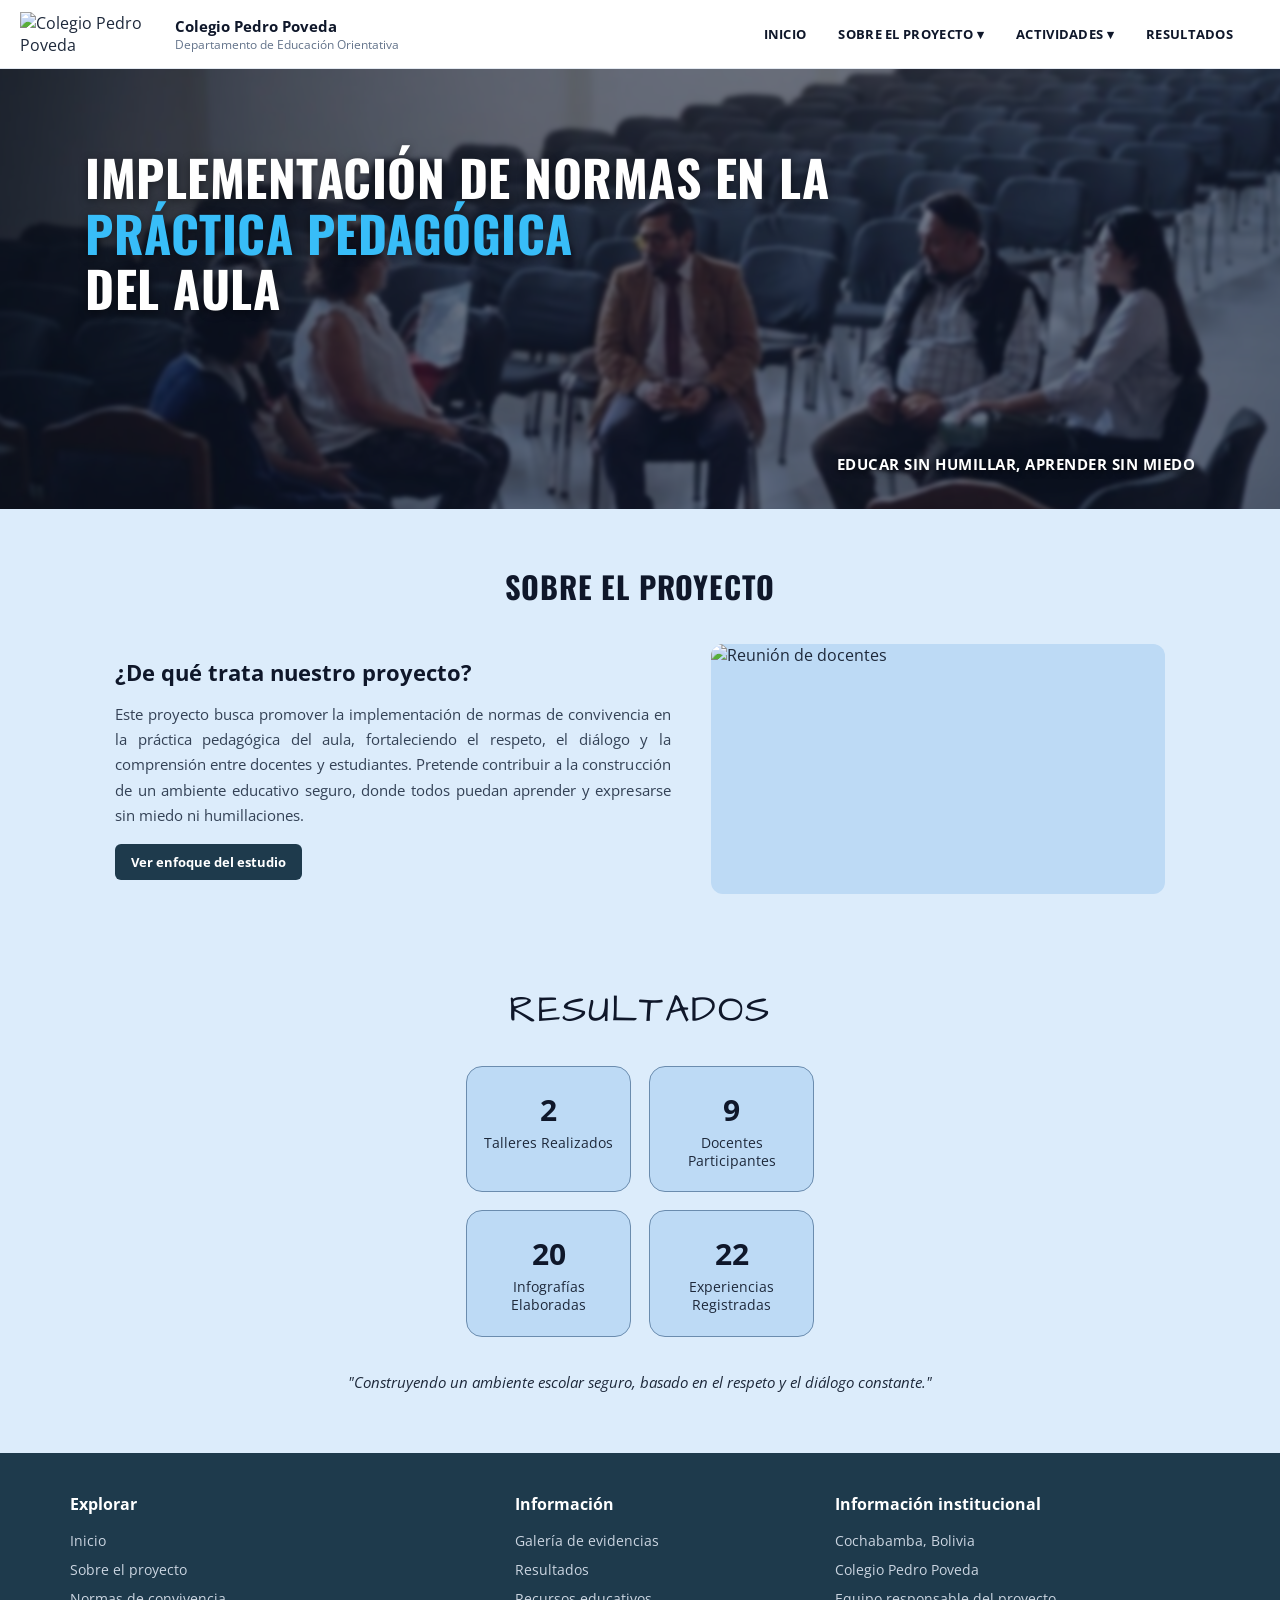
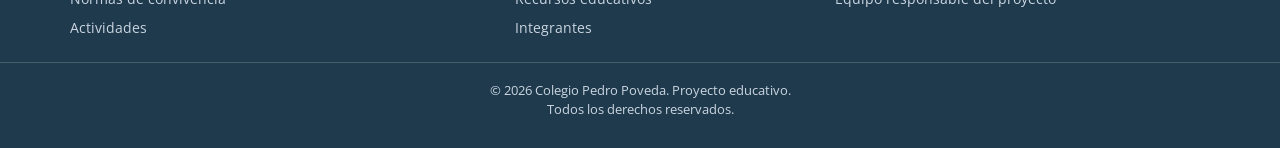
==== index.html @ e27a8b4a "todosloarchivos.html" ====
<!DOCTYPE html>
<html lang="es">
<head>
    <meta charset="UTF-8">
    <meta name="viewport" content="width=device-width, initial-scale=1.0">
    <title>Colegio Pedro Poveda - Proyecto de Convivencia</title>
    <!-- Hoja de estilos principal -->
    <link rel="stylesheet" href="estilos.css">
    <!-- Librería jQuery -->
    <script src="https://code.jquery.com/jquery-3.7.1.min.js"></script>
    <!-- Archivo de funciones jQuery -->
    <script src="funciones.js"></script>
</head>
<body>

    <!-- CAJA 1: ESCUDO INSTITUCIONAL -->
    <header class="caja-escudo">
        <img src="escudo.png" alt="Colegio Pedro Poveda">
    </header>

    <!-- CAJA 2: NOMBRE DEL COLEGIO Y DEPARTAMENTO -->
    <div class="caja-titulo">
        <strong>Colegio Pedro Poveda</strong>
        <span>Departamento de Educación Orientativa</span>
    </div>

    <!-- CAJA 3: MENÚ DE NAVEGACIÓN CON SUBMENÚS -->
    <nav class="caja-menu">
        <ul class="menu-principal">
            <li><a href="index.html">INICIO</a></li>

            <!-- Submenú 1: Sobre el proyecto -->
            <li class="tiene-submenu">
                <a href="#sobre">SOBRE EL PROYECTO ▾</a>
                <ul class="submenu">
                    <li><a href="objetivos.html">Objetivos</a></li>
                    <li><a href="mision-vision.html">Misión y Visión</a></li>
                </ul>
            </li>

            <!-- Submenú 2: Actividades -->
            <li class="tiene-submenu">
                <a href="talleres.html">ACTIVIDADES ▾</a>
                <ul class="submenu">
                    <li><a href="talleres.html">1. Talleres</a></li>
                    <li><a href="infografias.html">2. Infografías</a></li>
                    <li><a href="encuestas.html">3. Encuestas y Entrevistas</a></li>
                </ul>
            </li>

            <li><a href="#resultados">RESULTADOS</a></li>
        </ul>
    </nav>

    <!-- CAJA 4: PORTADA PRINCIPAL CON IMAGEN DIFUMINADA (portada.jpg) -->
    <section class="caja-banner">
        <div class="banner-contenido">
            <!-- Título principal a la izquierda tal como en tu diseño -->
            <h1 class="banner-titulo">
                IMPLEMENTACIÓN DE NORMAS EN LA<br>
                <span class="texto-celeste">PRÁCTICA PEDAGÓGICA</span><br>
                DEL AULA
            </h1>

            <!-- Lema institucional abajo a la derecha -->
            <p class="banner-lema">
                EDUCAR SIN HUMILLAR, APRENDER SIN MIEDO
            </p>
        </div>
    </section>

    <!-- CAJA 5: SECCIÓN ¿DE QUÉ TRATA NUESTRO PROYECTO? (BOCETO GPT) -->
    <section id="sobre" class="caja-sobre">
        <h2 class="titulo-seccion">SOBRE EL PROYECTO</h2>

        <div class="sobre-contenido">
            <div class="sobre-texto">
                <h3>¿De qué trata nuestro proyecto?</h3>
                <p>
                    Este proyecto busca promover la implementación
                    de normas de convivencia en la práctica pedagógica
                    del aula, fortaleciendo el respeto, el diálogo y
                    la comprensión entre docentes y estudiantes.
                    Pretende contribuir a la construcción de un
                    ambiente educativo seguro, donde todos puedan
                    aprender y expresarse sin miedo ni humillaciones.
                </p>

                <!-- Botón discreto para función .toggle() de jQuery -->
                <button id="btn-info-extra" class="btn-secundario">Ver enfoque del estudio</button>
                <div id="info-extra" class="caja-extra">
                    <p>Investigación de campo realizada en el nivel secundario del Colegio Pedro Poveda junto al Departamento de Educación Orientativa.</p>
                </div>
            </div>

            <div class="sobre-imagen">
                <img src="reunion-docentes.jpg" alt="Reunión de docentes">
            </div>
        </div>
    </section>

    <!-- CAJA 6: SECCIÓN RESULTADOS (CUADRÍCULA 2x2 Y FRASE FINAL) -->
    <section id="resultados" class="caja-resultados">
        <h2 class="titulo-resultados">RESULTADOS</h2>

        <div class="resultados-contenedor">
            <div class="resultado">
                <strong>2</strong>
                <span>Talleres Realizados</span>
            </div>

            <div class="resultado">
                <strong>9</strong>
                <span>Docentes Participantes</span>
            </div>

            <div class="resultado">
                <strong>20</strong>
                <span>Infografías Elaboradas</span>
            </div>

            <div class="resultado">
                <strong>22</strong>
                <span>Experiencias Registradas</span>
            </div>
        </div>

        <p class="frase-resultados">
            "Construyendo un ambiente escolar seguro, basado en el respeto y el diálogo constante."
        </p>
    </section>

    <!-- CAJAS 7, 8 Y 9: FOOTER DE 3 COLUMNAS -->
    <footer class="caja-footer1 footer-columna">
        <h3>Explorar</h3>
        <a href="index.html">Inicio</a>
        <a href="index.html#sobre">Sobre el proyecto</a>
        <a href="mision-vision.html">Normas de convivencia</a>
        <a href="talleres.html">Actividades</a>
    </footer>

    <footer class="caja-footer2 footer-columna">
        <h3>Información</h3>
        <a href="infografias.html">Galería de evidencias</a>
        <a href="index.html#resultados">Resultados</a>
        <a href="encuestas.html">Recursos educativos</a>
        <a href="objetivos.html">Integrantes</a>
    </footer>

    <footer class="caja-footer3 footer-columna">
        <h3>Información institucional</h3>
        <p>Cochabamba, Bolivia</p>
        <p>Colegio Pedro Poveda</p>
        <p>Equipo responsable del proyecto</p>
    </footer>

    <!-- CAJA 10: DERECHOS RESERVADOS -->
    <div class="caja-footer-final">
        <p>© 2026 Colegio Pedro Poveda. Proyecto educativo.</p>
        <p>Todos los derechos reservados.</p>
    </div>

</body>
</html>
---- estilos.css ----
/* IMPORTACIÓN DE FUENTES DESDE GOOGLE FONTS (OSWALD, OPEN SANS Y ARCHITECTS DAUGHTER) */
@import url('https://fonts.googleapis.com/css2?family=Architects+Daughter&family=Open+Sans:ital,wght@0,400;0,600;0,700;1,400&family=Oswald:wght@500;700&display=swap');

/* REINICIO BÁSICO Y TIPOGRAFÍA GENERAL */
* {
    box-sizing: border-box;
    margin: 0;
    padding: 0;
    font-family: 'Open Sans', sans-serif;
}

html {
    scroll-behavior: smooth;
}

/* ESTRUCTURA PRINCIPAL CON CSS GRID (8 COLUMNAS Y ÁREAS EN ESPAÑOL) */
body {
    width: 100%;
    min-height: 100vh;
    background-color: #ffffff;
    color: #1e293b;
    display: grid;
    grid-template-columns: repeat(8, 1fr);
    grid-template-rows: auto;
    grid-template-areas:
        "escudo     titulo     titulo     menu       menu       menu       menu       menu"
        "banner     banner     banner     banner     banner     banner     banner     banner"
        "sobre      sobre      sobre      sobre      sobre      sobre      sobre      sobre"
        "resultados resultados resultados resultados resultados resultados resultados resultados"
        "footer1    footer1    footer1    footer2    footer2    footer3    footer3    footer3"
        "footer_fin footer_fin footer_fin footer_fin footer_fin footer_fin footer_fin footer_fin";
}

/* DISTRIBUCIÓN GRID PARA LAS 5 PÁGINAS DE LOS SUBMENÚS */
body.pagina-interna {
    grid-template-areas:
        "escudo     titulo     titulo     menu       menu       menu       menu       menu"
        "contenido  contenido  contenido  contenido  contenido  contenido  contenido  contenido"
        "footer1    footer1    footer1    footer2    footer2    footer3    footer3    footer3"
        "footer_fin footer_fin footer_fin footer_fin footer_fin footer_fin footer_fin footer_fin";
}

/* ASIGNACIÓN DE ÁREAS DEL GRID */
.caja-escudo       { grid-area: escudo; }
.caja-titulo       { grid-area: titulo; }
.caja-menu         { grid-area: menu; }
.caja-banner       { grid-area: banner; }
.caja-sobre        { grid-area: sobre; }
.caja-resultados   { grid-area: resultados; }
.caja-contenido    { grid-area: contenido; }
.caja-footer1      { grid-area: footer1; }
.caja-footer2      { grid-area: footer2; }
.caja-footer3      { grid-area: footer3; }
.caja-footer-final { grid-area: footer_fin; }

/* =========================================================
   CABECERA Y MENÚ DE NAVEGACIÓN (BARRA SUPERIOR BLANCA)
   ========================================================= */
.caja-escudo {
    background-color: #ffffff;
    padding: 12px 10px 12px 20px;
    padding-left: 20px;
    display: flex;
    align-items: center;
    justify-content: center;
    border-bottom: 1px solid #e2e8f0;
}

.caja-escudo img {
    max-height: 48px;
    width: auto;
}

.caja-titulo {
    background-color: #ffffff;
    padding: 12px 15px;
    display: flex;
    flex-direction: column;
    justify-content: center;
    border-bottom: 1px solid #e2e8f0;
}

.caja-titulo strong {
    font-size: 0.95rem;
    font-weight: 700;
    color: #0f172a;
}

.caja-titulo span {
    font-size: 0.78rem;
    color: #64748b;
}

.caja-menu {
    background-color: #ffffff;
    padding: 0 35px 0 10px;
    display: flex;
    align-items: center;
    justify-content: flex-end;
    border-bottom: 1px solid #e2e8f0;
}

.menu-principal {
    list-style: none;
    display: flex;
    gap: 8px;
    font-family: 'Open Sans', sans-serif;
}

.menu-principal > li {
    position: relative; /* Necesario para posicionar el submenú */
}

.menu-principal > li > a {
    display: block;
    font-family: 'Open Sans', sans-serif;
    color: #0f172a;
    text-decoration: none;
    font-size: 0.82rem;
    font-weight: 700;
    padding: 18px 12px;
    letter-spacing: 0.3px;
    /* TRANSICIÓN CSS 1: Cambio suave de color en el menú */
    transition: color 0.3s ease, background-color 0.3s ease;
}

.menu-principal > li > a:hover {
    color: #2b6cb0;
    background-color: #f1f5f9;
}

/* SUBMENÚ DESPLEGABLE OCULTO POR DEFECTO */
.submenu {
    display: none;
    position: absolute;
    top: 100%;
    left: 0;
    background-color: #ffffff;
    border: 1px solid #cbd5e1;
    border-top: 3px solid #38bdf8;
    list-style: none;
    min-width: 230px;
    box-shadow: 0 6px 14px rgba(0, 0, 0, 0.12);
    z-index: 100;
}

.submenu li a {
    display: block;
    font-family: 'Open Sans', sans-serif;
    padding: 11px 15px;
    color: #1e293b;
    text-decoration: none;
    font-size: 0.84rem;
    font-weight: 600;
    transition: background-color 0.25s ease, color 0.25s ease;
}

.submenu li a:hover {
    background-color: #dcecfb;
    color: #0f172a;
}

/* =========================================================
   PORTADA PRINCIPAL CON IMAGEN DIFUMINADA (portada.jpg)
   ========================================================= */
.caja-banner {
    position: relative;
    width: 100%;
    min-height: 440px;
    overflow: hidden;
    display: flex;
    align-items: center;
    background-color: #1e293b;
}

/* Capa de imagen difuminada a ancho completo */
.caja-banner::before {
    content: "";
    position: absolute;
    inset: 0;
    background-image: linear-gradient(rgba(15, 23, 42, 0.52), rgba(15, 23, 42, 0.62)), url("portada.jpg");
    background-size: cover;
    background-position: center;
    filter: blur(2px);
    transform: scale(1.03);
    z-index: 1;
}

.banner-contenido {
    position: relative;
    z-index: 2;
    width: 100%;
    max-width: 1200px;
    min-height: 440px;
    margin: 0 auto;
    padding: 50px 45px 35px 45px;
    display: flex;
    flex-direction: column;
    justify-content: space-between;
}

.banner-titulo {
    font-family: 'Oswald', sans-serif;
    color: #ffffff;
    font-size: 3.1rem;
    font-weight: 700;
    line-height: 1.12;
    letter-spacing: 0.5px;
    text-transform: uppercase;
    margin-top: 30px;
    text-shadow: 0 2px 10px rgba(0, 0, 0, 0.45);
}

.banner-titulo .texto-celeste {
    font-family: 'Oswald', sans-serif;
    color: #38bdf8;
}

.banner-lema {
    align-self: flex-end;
    font-family: 'Open Sans', sans-serif;
    color: #ffffff;
    font-size: 0.95rem;
    font-weight: 700;
    letter-spacing: 0.5px;
    text-transform: uppercase;
    text-shadow: 0 2px 6px rgba(0, 0, 0, 0.6);
}

/* =========================================================
   SECCIÓN: SOBRE EL PROYECTO (CELESTE CIELO LIMPIO #dcecfb)
   ========================================================= */
.caja-sobre {
    background-color: #dcecfb;
    padding: 55px 40px;
}

.titulo-seccion {
    font-family: 'Oswald', sans-serif;
    text-align: center;
    font-size: 1.9rem;
    font-weight: 700;
    color: #0f172a;
    text-transform: uppercase;
    margin-bottom: 35px;
    letter-spacing: 0.8px;
}

.sobre-contenido {
    max-width: 1050px;
    margin: 0 auto;
    display: grid;
    grid-template-columns: 1.1fr 0.9fr;
    gap: 40px;
    align-items: center;
}

.sobre-texto h3 {
    font-size: 1.35rem;
    font-weight: 700;
    color: #0f172a;
    margin-bottom: 15px;
}

.sobre-texto p {
    font-family: 'Open Sans', sans-serif;
    font-size: 0.96rem;
    line-height: 1.65;
    color: #334155;
    text-align: justify;
}

.btn-secundario {
    margin-top: 16px;
    padding: 9px 16px;
    background-color: #1e3a4c;
    color: #ffffff;
    border: none;
    border-radius: 6px;
    font-size: 0.84rem;
    font-weight: 700;
    cursor: pointer;
    transition: background-color 0.3s ease;
}

.btn-secundario:hover {
    background-color: #2b6cb0;
}

.caja-extra {
    display: none; /* Controlado por jQuery .toggle() */
    margin-top: 12px;
    padding: 12px 15px;
    background-color: #bddaf5;
    border: 1px solid #6b8cae;
    border-radius: 8px;
    font-size: 0.88rem;
    color: #1e293b;
}

.sobre-imagen img {
    width: 100%;
    height: 250px;
    object-fit: cover;
    border-radius: 12px;
    background-color: #bddaf5;
    display: block;
}

/* =========================================================
   SECCIÓN: RESULTADOS (CUADRÍCULA 2x2 CENTRADA)
   ========================================================= */
.caja-resultados {
    background-color: #dcecfb;
    padding: 35px 40px 60px 40px;
    text-align: center;
}

/* Tipografía estilo dibujado a mano únicamente para RESULTADOS */
.titulo-resultados {
    font-family: 'Architects Daughter', cursive;
    font-size: 2.35rem;
    font-weight: 400;
    color: #0f172a;
    letter-spacing: 2px;
    margin-bottom: 30px;
    text-transform: uppercase;
}

.resultados-contenedor {
    display: grid;
    grid-template-columns: repeat(2, 165px);
    justify-content: center;
    gap: 18px;
    margin-bottom: 35px;
}

.resultado {
    background-color: #bddaf5;
    border: 1.5px solid #6b8cae;
    border-radius: 16px;
    padding: 22px 15px;
    text-align: center;
    cursor: pointer;
    /* TRANSICIÓN CSS 2: Escala suave al pasar el cursor */
    transition: transform 0.3s ease, background-color 0.3s ease;
}

.resultado:hover {
    transform: scale(1.05);
    background-color: #adcff0;
}

.resultado.destacado {
    background-color: #ffffff;
    border: 1.5px solid #5c768d;
}

.resultado strong {
    display: block;
    font-size: 1.9rem;
    font-weight: 700;
    color: #0f172a;
    margin-bottom: 4px;
}

.resultado span {
    display: block;
    font-size: 0.85rem;
    color: #1e293b;
    line-height: 1.3;
}

.frase-resultados {
    font-family: 'Open Sans', sans-serif;
    font-style: italic;
    font-size: 0.96rem;
    color: #1e293b;
    max-width: 700px;
    margin: 0 auto;
}

/* =========================================================
   PIE DE PÁGINA (FOOTER DE 3 COLUMNAS AZUL PETRÓLEO)
   ========================================================= */
.footer-columna {
    background-color: #1e3a4c;
    color: #ffffff;
    padding: 40px 35px 25px 35px;
    display: flex;
    flex-direction: column;
    gap: 10px;
}

.caja-footer1 {
    padding-left: 70px;
}

.footer-columna h3 {
    font-size: 1rem;
    font-weight: 700;
    color: #ffffff;
    margin-bottom: 6px;
}

.footer-columna a,
.footer-columna p {
    font-family: 'Open Sans', sans-serif;
    color: #cbd5e1;
    text-decoration: none;
    font-size: 0.86rem;
}

.footer-columna a:hover {
    color: #ffffff;
    text-decoration: underline;
}

.caja-footer-final {
    background-color: #1e3a4c;
    color: #cbd5e1;
    text-align: center;
    padding: 18px 20px 28px 20px;
    font-size: 0.82rem;
    line-height: 1.5;
    border-top: 1px solid rgba(255, 255, 255, 0.18);
}

.caja-footer-final p {
    font-family: 'Open Sans', sans-serif;
}

/* =========================================================
   ESTILOS PARA EL ÁREA CENTRAL DE LAS 5 SUBPÁGINAS
   ========================================================= */
.caja-contenido {
    background-color: #dcecfb;
    padding: 55px 40px 70px 40px;
}

.contenedor-subpagina {
    max-width: 1050px;
    margin: 0 auto;
}

/* Tarjetas de Objetivos (objetivos.html) - Fondo transparente y borde fino uniforme */
.objetivos-contenedor {
    display: grid;
    grid-template-columns: repeat(2, 1fr);
    gap: 28px;
}

.objetivo {
    background-color: transparent;
    border: 1.5px solid #5c768d;
    border-radius: 18px;
    padding: 32px 28px;
}

.objetivo h3 {
    font-family: 'Oswald', sans-serif;
    text-align: center;
    color: #0f172a;
    font-size: 1.35rem;
    font-weight: 700;
    letter-spacing: 0.5px;
    margin-bottom: 18px;
    text-transform: uppercase;
}

.objetivo p {
    font-family: 'Open Sans', sans-serif;
    color: #1e293b;
    font-size: 0.94rem;
    line-height: 1.65;
    text-align: left;
    margin-bottom: 12px;
}

/* Tarjetas lado a lado de Misión y Visión (mision-vision.html) */
.mv-contenedor {
    display: grid;
    grid-template-columns: repeat(2, 1fr);
    gap: 28px;
}

.mv-tarjeta {
    background-color: transparent;
    border: 1.5px solid #5c768d;
    border-radius: 18px;
    padding: 35px 30px;
    text-align: center;
}

.mv-tarjeta h3 {
    font-family: 'Oswald', sans-serif;
    color: #0f172a;
    font-size: 1.45rem;
    font-weight: 700;
    letter-spacing: 0.5px;
    margin-bottom: 16px;
    text-transform: uppercase;
}

.mv-tarjeta p {
    font-family: 'Open Sans', sans-serif;
    color: #1e293b;
    font-size: 0.96rem;
    line-height: 1.65;
}

/* Descripción limpia y galería de 3 columnas (talleres, infografías, encuestas) */
.actividad-titulo {
    font-family: 'Oswald', sans-serif;
    font-size: 1.5rem;
    font-weight: 700;
    letter-spacing: 0.5px;
    color: #0f172a;
    text-transform: uppercase;
    margin-bottom: 14px;
}

.actividad-descripcion {
    background-color: transparent;
    border: none;
    padding: 0;
    margin-bottom: 26px;
}

.actividad-descripcion p {
    font-family: 'Open Sans', sans-serif;
    color: #1e293b;
    font-size: 0.95rem;
    line-height: 1.6;
}

.galeria {
    display: grid;
    grid-template-columns: repeat(3, 1fr);
    gap: 22px;
}

.galeria img {
    width: 100%;
    height: 230px;
    object-fit: cover;
    background-color: transparent;
    border: 1.5px solid #5c768d;
    border-radius: 14px;
    display: block;
    transition: transform 0.3s ease;
}

.galeria img:hover {
    transform: scale(1.03);
}
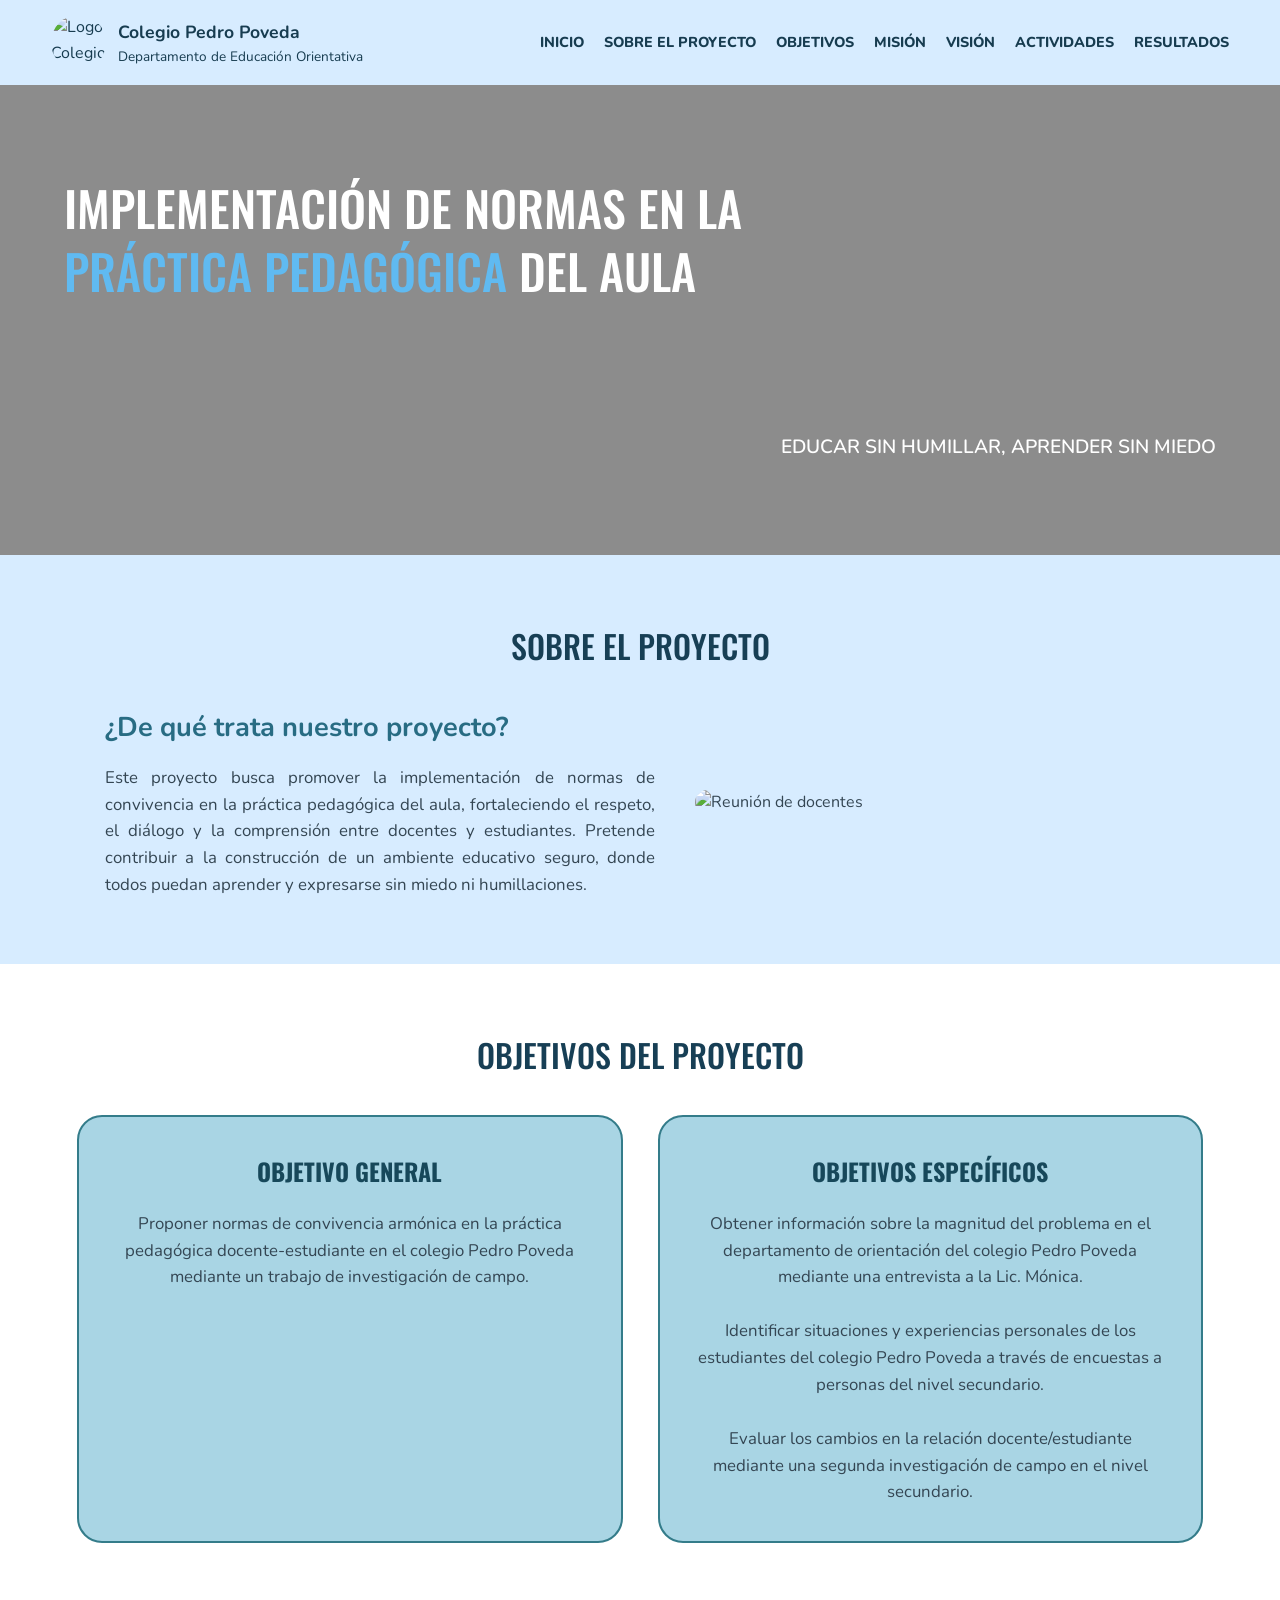
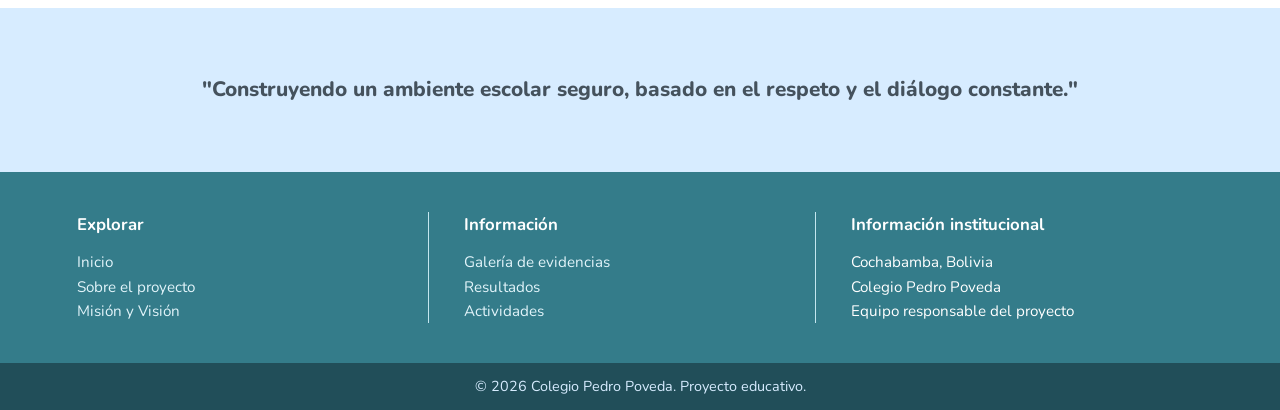
==== commit 0866edb7: "ahorasi.html" ====
--- a/index.html
+++ b/index.html
@@ -1,164 +1,359 @@
 <!DOCTYPE html>
-<html lang="es">
+<html lang="en">
 <head>
     <meta charset="UTF-8">
     <meta name="viewport" content="width=device-width, initial-scale=1.0">
-    <title>Colegio Pedro Poveda - Proyecto de Convivencia</title>
-    <!-- Hoja de estilos principal -->
-    <link rel="stylesheet" href="estilos.css">
-    <!-- Librería jQuery -->
-    <script src="https://code.jquery.com/jquery-3.7.1.min.js"></script>
-    <!-- Archivo de funciones jQuery -->
-    <script src="funciones.js"></script>
+    <title>Implementación de Normas</title>
+<link rel="preconnect" href="https://fonts.googleapis.com">
+<link rel="preconnect" href="https://fonts.gstatic.com" crossorigin>
+<link href="https://fonts.googleapis.com/css2?family=Oswald:wght@400;500;600&family=Nunito:wght@400;600;700;800&family=Caveat:wght@400;500&display=swap" rel="stylesheet">
+<style>
+*{
+    margin:0;
+    padding:0;
+    box-sizing:border-box;
+}
+html{
+    scroll-behavior:smooth;
+}
+body{
+    font-family:'Nunito',sans-serif;
+    color:#344653;
+    background-color:#ffffff;
+    line-height:1.6;
+}
+/* ENCABEZADO */
+header{
+    background-color:#d7ecff;
+    display:flex;
+    justify-content:space-between;
+    align-items:center;
+    padding:15px 4%;
+    gap:20px;
+    flex-wrap:wrap;
+}
+.logo-area{
+    display:flex;
+    align-items:center;
+    gap:12px;
+    text-decoration:none;
+    color:#173c50;
+}
+.logo-area img{
+    width:55px;
+    height:55px;
+    object-fit:contain;
+    border-radius:50%;
+}
+.logo-area div{
+    display:flex;
+    flex-direction:column;
+}
+.logo-area strong{
+    font-size:1.1rem;
+}
+.logo-area span{
+    font-size:0.85rem;
+}
+nav {
+    list-style:none;
+    display:flex;
+    gap:20px;
+    flex-wrap:wrap;
+}
+nav a{
+    text-decoration:none;
+    color:#173c50;
+    font-weight:800;
+    font-size:0.9rem;
+    transition:0.3s;
+}
+nav a:hover{
+    color:#2999bd;
+}
+/* PORTADA */
+.hero{
+    min-height:470px;
+    background:
+    linear-gradient(rgba(10,30,45,0.55),rgba(10,30,45,0.55)),
+    url('portada.jpg');
+    background-size:cover;
+    background-position:center;
+    display:flex;
+    flex-direction:column;
+    justify-content:center;
+    align-items:flex-start;
+    padding:60px 5%;
+    color:white;
+}
+.hero h1{
+    font-family:'Oswald',sans-serif;
+    font-size:3rem;
+    line-height:1.3;
+    max-width:700px;
+    font-weight:500;
+    text-transform:uppercase;
+}
+.hero h1 span{
+    color:#60baf1;
+}
+.frase-portada{
+    align-self:flex-end;
+    margin-top:130px;
+    font-size:1.2rem;
+    font-weight:600;
+}
+/* ESTILO GENERAL DE SECCIONES */
+section{
+    padding:65px 6%;
+}
+.titulo{
+    font-family:'Oswald',sans-serif;
+    font-size:2rem;
+    font-weight:500;
+    text-align:center;
+    color:#173f55;
+    margin-bottom:35px;
+    text-transform:uppercase;
+}
+.fondo-azul{
+    background-color:#d7ecff;
+}
+    .fondo-blanco{
+        background-color:#ffffff;
+    }
+    /* SOBRE EL PROYECTO */
+    .sobre{
+        background-color:#d7ecff;
+    }
+    .sobre-contenido{
+        display:flex;
+        justify-content:center;
+        align-items:center;
+        gap:40px;
+        flex-wrap:wrap;
+    }
+    .sobre-texto{
+        flex:1;
+        min-width:280px;
+        max-width:550px;
+    }
+    .sobre-texto h3{
+        font-size:1.7rem;
+        color:#286c83;
+        margin-bottom:15px;
+    }
+    .sobre-texto p{
+        font-size:1.05rem;
+        text-align:justify;
+    }
+    .sobre-imagen{
+        flex:1;
+        min-width:280px;
+        max-width:480px;
+    }
+    .sobre-imagen img{
+        width:100%;
+        height:280px;
+        object-fit:cover;
+        border-radius:20px;
+    }
+    /* OBJETIVOS */
+    .objetivos{
+        background-color:#ffffff;
+    }
+    .objetivos-contenedor{
+        display:grid;
+        grid-template-columns:repeat(auto-fit,minmax(280px,1fr));
+        gap:35px;
+    }
+    .objetivo{
+        background-color:#a9d5e4;
+        border-radius:25px;
+        padding:35px;
+        min-height:300px;
+        border:2px solid #347c8a;
+    }
+    .objetivo h3{
+        font-family:'Oswald',sans-serif;
+        text-align:center;
+        font-size:1.5rem;
+        color:#17485a;
+        margin-bottom:20px;
+    }
+    .objetivo p{
+        text-align:center;
+        font-size:1.05rem;
+    }
+    /* FRASE FINAL */
+    .frase-final{
+        background-color:#d7ecff;
+        padding:65px 10%;
+        text-align:center;
+    }
+    .frase-final p{
+        font-size:1.3rem;
+        font-weight:800;
+        color:#45525d;
+    }
+    /* PIE DE PÁGINA */
+    footer{
+        background-color:#347c8a;
+        color:#ffffff;
+    }
+    .footer-contenido{
+        display:grid;
+        grid-template-columns:repeat(3,1fr);
+        gap:35px;
+        padding:40px 6%;
+    }
+    .footer-columna{
+        padding-right:20px;
+        border-right:1px solid #c4e6ef;
+    }
+    .footer-columna:last-child{
+        border:none;
+    }
+    .footer-columna h3{
+        font-size:1.05rem;
+        margin-bottom:12px;
+    }
+    .footer-columna a{
+        display:block;
+        color:#e2f4fa;
+        text-decoration:none;
+        font-size:0.95rem;
+    }
+    .footer-columna a:hover{
+        text-decoration:underline;
+    }
+    .footer-columna p{
+        font-size:0.95rem;
+    }
+    .footer-final{
+        background-color:#214e59;
+        padding:12px;
+        text-align:center;
+        font-size:0.9rem;
+        color:#d7ecff;
+    }
+</style>
 </head>
 <body>
-
-    <!-- CAJA 1: ESCUDO INSTITUCIONAL -->
-    <header class="caja-escudo">
-        <img src="escudo.png" alt="Colegio Pedro Poveda">
-    </header>
-
-    <!-- CAJA 2: NOMBRE DEL COLEGIO Y DEPARTAMENTO -->
-    <div class="caja-titulo">
-        <strong>Colegio Pedro Poveda</strong>
-        <span>Departamento de Educación Orientativa</span>
+<!-- ENCABEZADO -->
+<header>
+    <a href="#inicio" class="logo-area">
+        <img src="logo-pedro-poveda.png" alt="Logo Colegio Pedro Poveda">
+        <div>
+            <strong>Colegio Pedro Poveda</strong>
+            <span>Departamento de Educación Orientativa</span>
+        </div>
+    </a>
+    <nav>
+        <a href="#inicio">INICIO</a>
+        <a href="#sobre">SOBRE EL PROYECTO</a>
+        <a href="#objetivo">OBJETIVOS</a>
+        <a href="#mision">MISIÓN</a>
+        <a href="#vision">VISIÓN</a>
+        <a href="#actividades">ACTIVIDADES</a>
+        <a href="#resultados">RESULTADOS</a>
+    </nav>
+</header>
+<!-- PORTADA -->
+<section id="inicio" class="hero" style="background-image: linear-gradient(rgba(0,0,0,0.45), rgba(0,0,0,0.45)), url('portadaPP.jpeg'); background-size: cover; background-position: center;">
+  <h1>
+    IMPLEMENTACIÓN DE NORMAS EN LA
+    <span>PRÁCTICA PEDAGÓGICA</span> DEL AULA
+  </h1>
+  <p class="frase-portada">
+    EDUCAR SIN HUMILLAR, APRENDER SIN MIEDO
+  </p>
+</section>
+<!-- SOBRE EL PROYECTO -->
+<section id="sobre" class="sobre">
+    <h2 class="titulo">SOBRE EL PROYECTO</h2>
+    <div class="sobre-contenido">
+        <div class="sobre-texto">
+            <h3>¿De qué trata nuestro proyecto?</h3>
+            <p>
+                Este proyecto busca promover la implementación
+                de normas de convivencia en la práctica pedagógica
+                del aula, fortaleciendo el respeto, el diálogo y
+                la comprensión entre docentes y estudiantes.
+                Pretende contribuir a la construcción de un
+                ambiente educativo seguro, donde todos puedan
+                aprender y expresarse sin miedo ni humillaciones.
+            </p>
+        </div>
+        <div class="sobre-imagen">
+            <img src="reunion-docentes.jpg" alt="Reunión de docentes">
+        </div>
     </div>
-
-    <!-- CAJA 3: MENÚ DE NAVEGACIÓN CON SUBMENÚS -->
-    <nav class="caja-menu">
-        <ul class="menu-principal">
-            <li><a href="index.html">INICIO</a></li>
-
-            <!-- Submenú 1: Sobre el proyecto -->
-            <li class="tiene-submenu">
-                <a href="#sobre">SOBRE EL PROYECTO ▾</a>
-                <ul class="submenu">
-                    <li><a href="objetivos.html">Objetivos</a></li>
-                    <li><a href="mision-vision.html">Misión y Visión</a></li>
-                </ul>
-            </li>
-
-            <!-- Submenú 2: Actividades -->
-            <li class="tiene-submenu">
-                <a href="talleres.html">ACTIVIDADES ▾</a>
-                <ul class="submenu">
-                    <li><a href="talleres.html">1. Talleres</a></li>
-                    <li><a href="infografias.html">2. Infografías</a></li>
-                    <li><a href="encuestas.html">3. Encuestas y Entrevistas</a></li>
-                </ul>
-            </li>
-
-            <li><a href="#resultados">RESULTADOS</a></li>
-        </ul>
-    </nav>
-
-    <!-- CAJA 4: PORTADA PRINCIPAL CON IMAGEN DIFUMINADA (portada.jpg) -->
-    <section class="caja-banner">
-        <div class="banner-contenido">
-            <!-- Título principal a la izquierda tal como en tu diseño -->
-            <h1 class="banner-titulo">
-                IMPLEMENTACIÓN DE NORMAS EN LA<br>
-                <span class="texto-celeste">PRÁCTICA PEDAGÓGICA</span><br>
-                DEL AULA
-            </h1>
-
-            <!-- Lema institucional abajo a la derecha -->
-            <p class="banner-lema">
-                EDUCAR SIN HUMILLAR, APRENDER SIN MIEDO
+</section>
+<!-- OBJETIVOS -->
+<section id="objetivo" class="objetivos">
+    <h2 class="titulo">OBJETIVOS DEL PROYECTO</h2>
+    <div class="objetivos-contenedor">
+        <div class="objetivo">
+            <h3>OBJETIVO GENERAL</h3>
+            <p>
+                Proponer normas de convivencia armónica en la
+                práctica pedagógica docente-estudiante en el
+                colegio Pedro Poveda mediante un trabajo de
+                investigación de campo.
             </p>
         </div>
-    </section>
-
-    <!-- CAJA 5: SECCIÓN ¿DE QUÉ TRATA NUESTRO PROYECTO? (BOCETO GPT) -->
-    <section id="sobre" class="caja-sobre">
-        <h2 class="titulo-seccion">SOBRE EL PROYECTO</h2>
-
-        <div class="sobre-contenido">
-            <div class="sobre-texto">
-                <h3>¿De qué trata nuestro proyecto?</h3>
-                <p>
-                    Este proyecto busca promover la implementación
-                    de normas de convivencia en la práctica pedagógica
-                    del aula, fortaleciendo el respeto, el diálogo y
-                    la comprensión entre docentes y estudiantes.
-                    Pretende contribuir a la construcción de un
-                    ambiente educativo seguro, donde todos puedan
-                    aprender y expresarse sin miedo ni humillaciones.
-                </p>
-
-                <!-- Botón discreto para función .toggle() de jQuery -->
-                <button id="btn-info-extra" class="btn-secundario">Ver enfoque del estudio</button>
-                <div id="info-extra" class="caja-extra">
-                    <p>Investigación de campo realizada en el nivel secundario del Colegio Pedro Poveda junto al Departamento de Educación Orientativa.</p>
-                </div>
-            </div>
-
-            <div class="sobre-imagen">
-                <img src="reunion-docentes.jpg" alt="Reunión de docentes">
-            </div>
-        </div>
-    </section>
-
-    <!-- CAJA 6: SECCIÓN RESULTADOS (CUADRÍCULA 2x2 Y FRASE FINAL) -->
-    <section id="resultados" class="caja-resultados">
-        <h2 class="titulo-resultados">RESULTADOS</h2>
-
-        <div class="resultados-contenedor">
-            <div class="resultado">
-                <strong>2</strong>
-                <span>Talleres Realizados</span>
-            </div>
-
-            <div class="resultado">
-                <strong>9</strong>
-                <span>Docentes Participantes</span>
-            </div>
-
-            <div class="resultado">
-                <strong>20</strong>
-                <span>Infografías Elaboradas</span>
-            </div>
-
-            <div class="resultado">
-                <strong>22</strong>
-                <span>Experiencias Registradas</span>
-            </div>
-        </div>
-
-        <p class="frase-resultados">
-            "Construyendo un ambiente escolar seguro, basado en el respeto y el diálogo constante."
-        </p>
-    </section>
-
-    <!-- CAJAS 7, 8 Y 9: FOOTER DE 3 COLUMNAS -->
-    <footer class="caja-footer1 footer-columna">
-        <h3>Explorar</h3>
-        <a href="index.html">Inicio</a>
-        <a href="index.html#sobre">Sobre el proyecto</a>
-        <a href="mision-vision.html">Normas de convivencia</a>
-        <a href="talleres.html">Actividades</a>
-    </footer>
-
-    <footer class="caja-footer2 footer-columna">
-        <h3>Información</h3>
-        <a href="infografias.html">Galería de evidencias</a>
-        <a href="index.html#resultados">Resultados</a>
-        <a href="encuestas.html">Recursos educativos</a>
-        <a href="objetivos.html">Integrantes</a>
-    </footer>
-
-    <footer class="caja-footer3 footer-columna">
-        <h3>Información institucional</h3>
-        <p>Cochabamba, Bolivia</p>
-        <p>Colegio Pedro Poveda</p>
-        <p>Equipo responsable del proyecto</p>
-    </footer>
-
-    <!-- CAJA 10: DERECHOS RESERVADOS -->
-    <div class="caja-footer-final">
-        <p>© 2026 Colegio Pedro Poveda. Proyecto educativo.</p>
-        <p>Todos los derechos reservados.</p>
+        <div class="objetivo">
+            <h3>OBJETIVOS ESPECÍFICOS</h3>
+            <p>
+                Obtener información sobre la magnitud del problema
+                en el departamento de orientación del colegio
+                Pedro Poveda mediante una entrevista a la
+                Lic. Mónica.
+                <br><br>
+                Identificar situaciones y experiencias personales
+                de los estudiantes del colegio Pedro Poveda a
+                través de encuestas a personas del nivel secundario.
+                <br><br>
+                Evaluar los cambios en la relación docente/estudiante
+                mediante una segunda investigación de campo en
+                el nivel secundario.
+            </p>
+        </div>
     </div>
-
+</section>
+<!-- FRASE FINAL -->
+<section class="frase-final">
+    <p>
+        "Construyendo un ambiente escolar seguro, basado en
+        el respeto y el diálogo constante."
+    </p>
+</section>
+<!-- PIE DE PÁGINA -->
+<footer>
+    <div class="footer-contenido">
+        <div class="footer-columna">
+            <h3>Explorar</h3>
+            <a href="#inicio">Inicio</a>
+            <a href="#sobre">Sobre el proyecto</a>
+            <a href="#mision">Misión y Visión</a>
+        </div>
+        <div class="footer-columna">
+            <h3>Información</h3>
+            <a href="#actividades">Galería de evidencias</a>
+            <a href="#resultados">Resultados</a>
+            <a href="#actividades">Actividades</a>
+        </div>
+        <div class="footer-columna">
+            <h3>Información institucional</h3>
+            <p>Cochabamba, Bolivia</p>
+            <p>Colegio Pedro Poveda</p>
+            <p>Equipo responsable del proyecto</p>
+        </div>
+    </div>
+    <div class="footer-final">
+        <p>©️ 2026 Colegio Pedro Poveda. Proyecto educativo.</p>
+    </div>
+</footer>
 </body>
 </html>
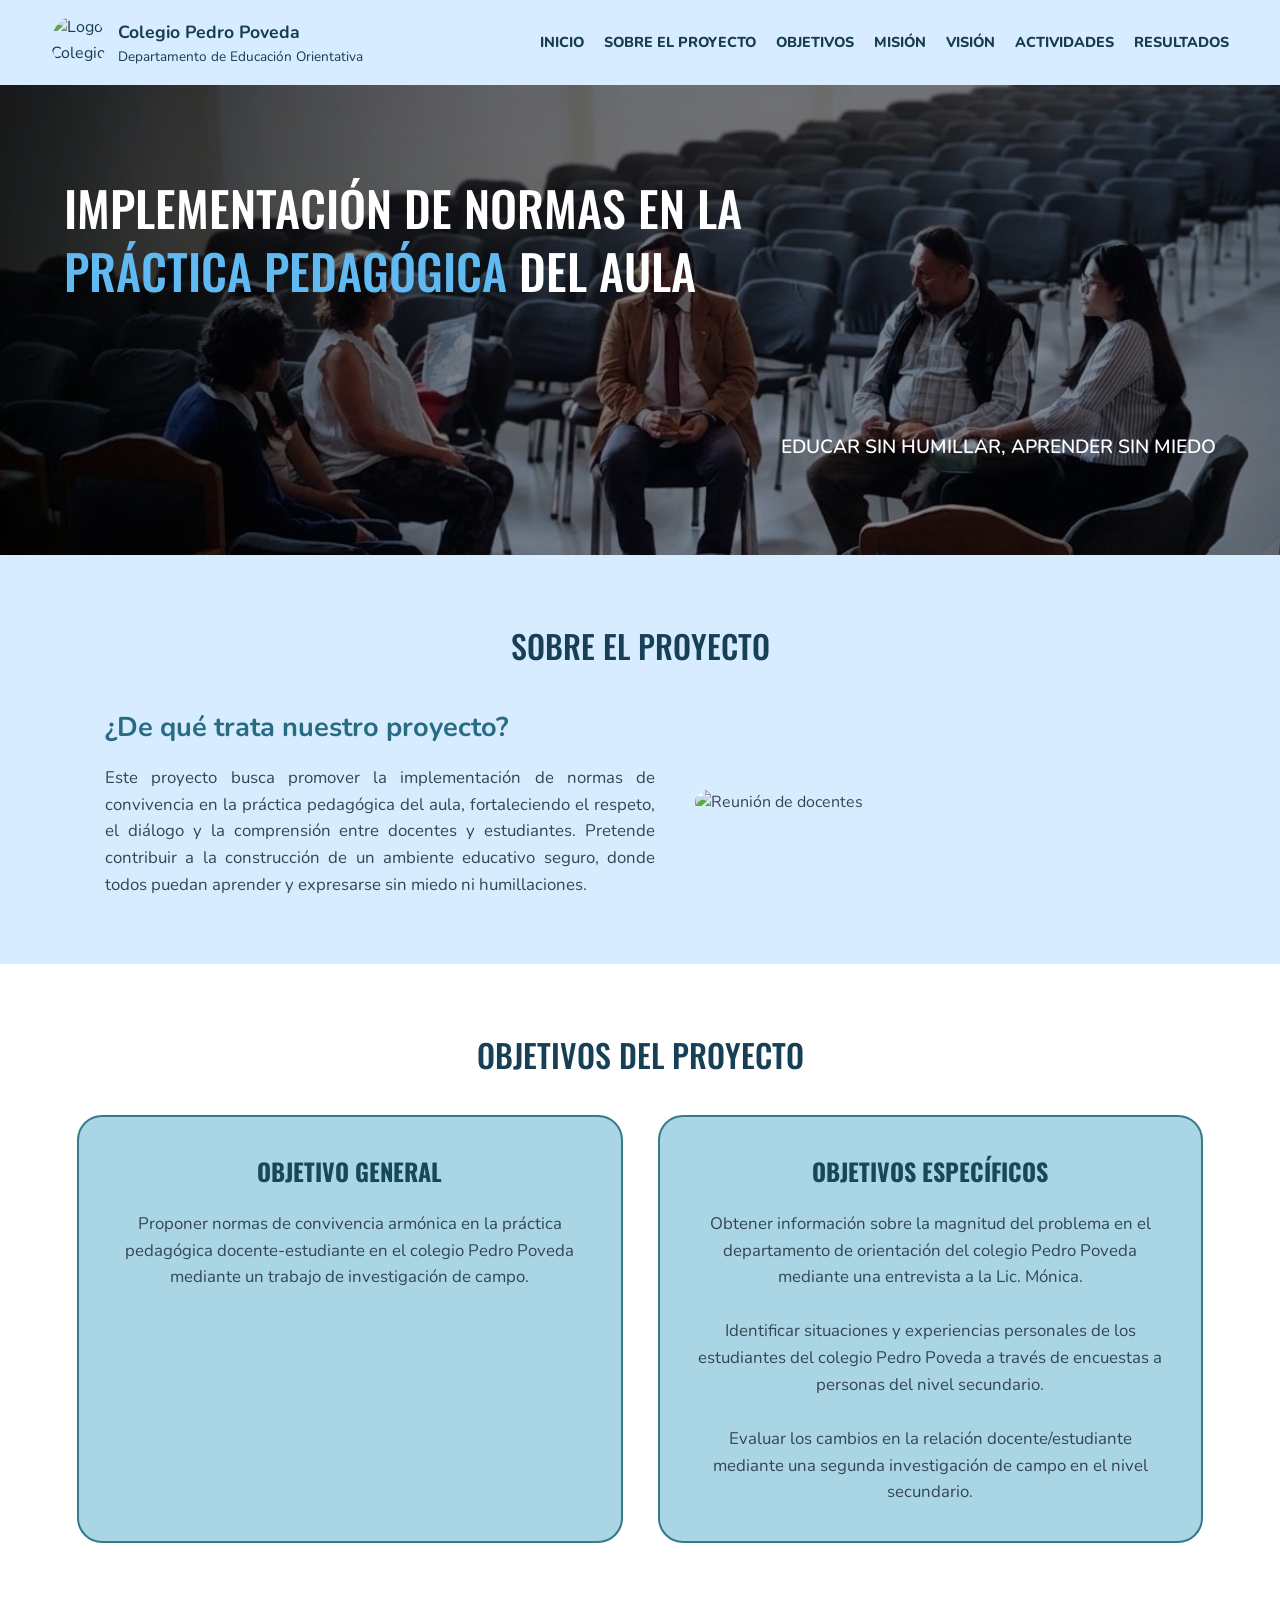
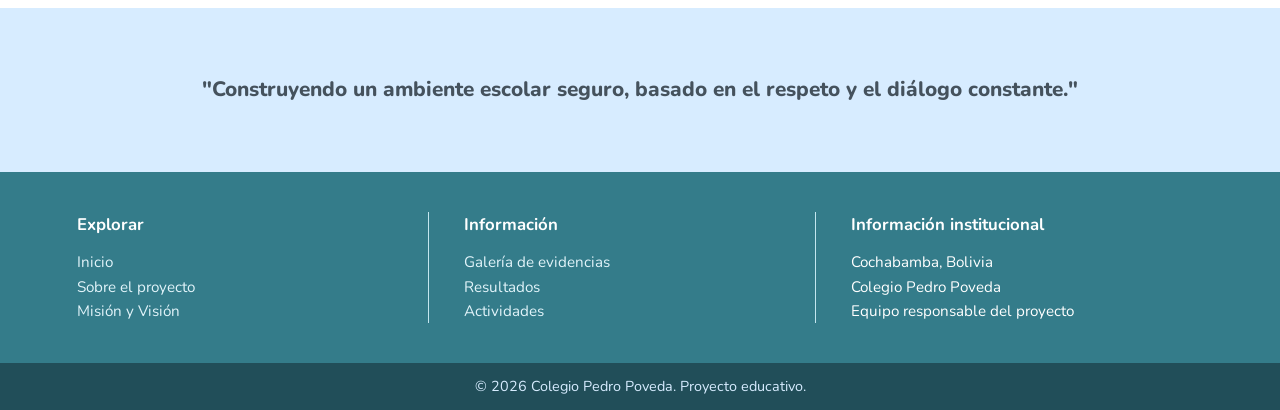
==== commit 779e6d94: "ahorasi2.html" ====
--- a/index.html
+++ b/index.html
@@ -260,7 +260,7 @@
     </nav>
 </header>
 <!-- PORTADA -->
-<section id="inicio" class="hero" style="background-image: linear-gradient(rgba(0,0,0,0.45), rgba(0,0,0,0.45)), url('portadaPP.jpeg'); background-size: cover; background-position: center;">
+<section id="inicio" class="hero" style="background-image: linear-gradient(rgba(0,0,0,0.45), rgba(0,0,0,0.45)), url('portada.jpg'); background-size: cover; background-position: center;">
   <h1>
     IMPLEMENTACIÓN DE NORMAS EN LA
     <span>PRÁCTICA PEDAGÓGICA</span> DEL AULA
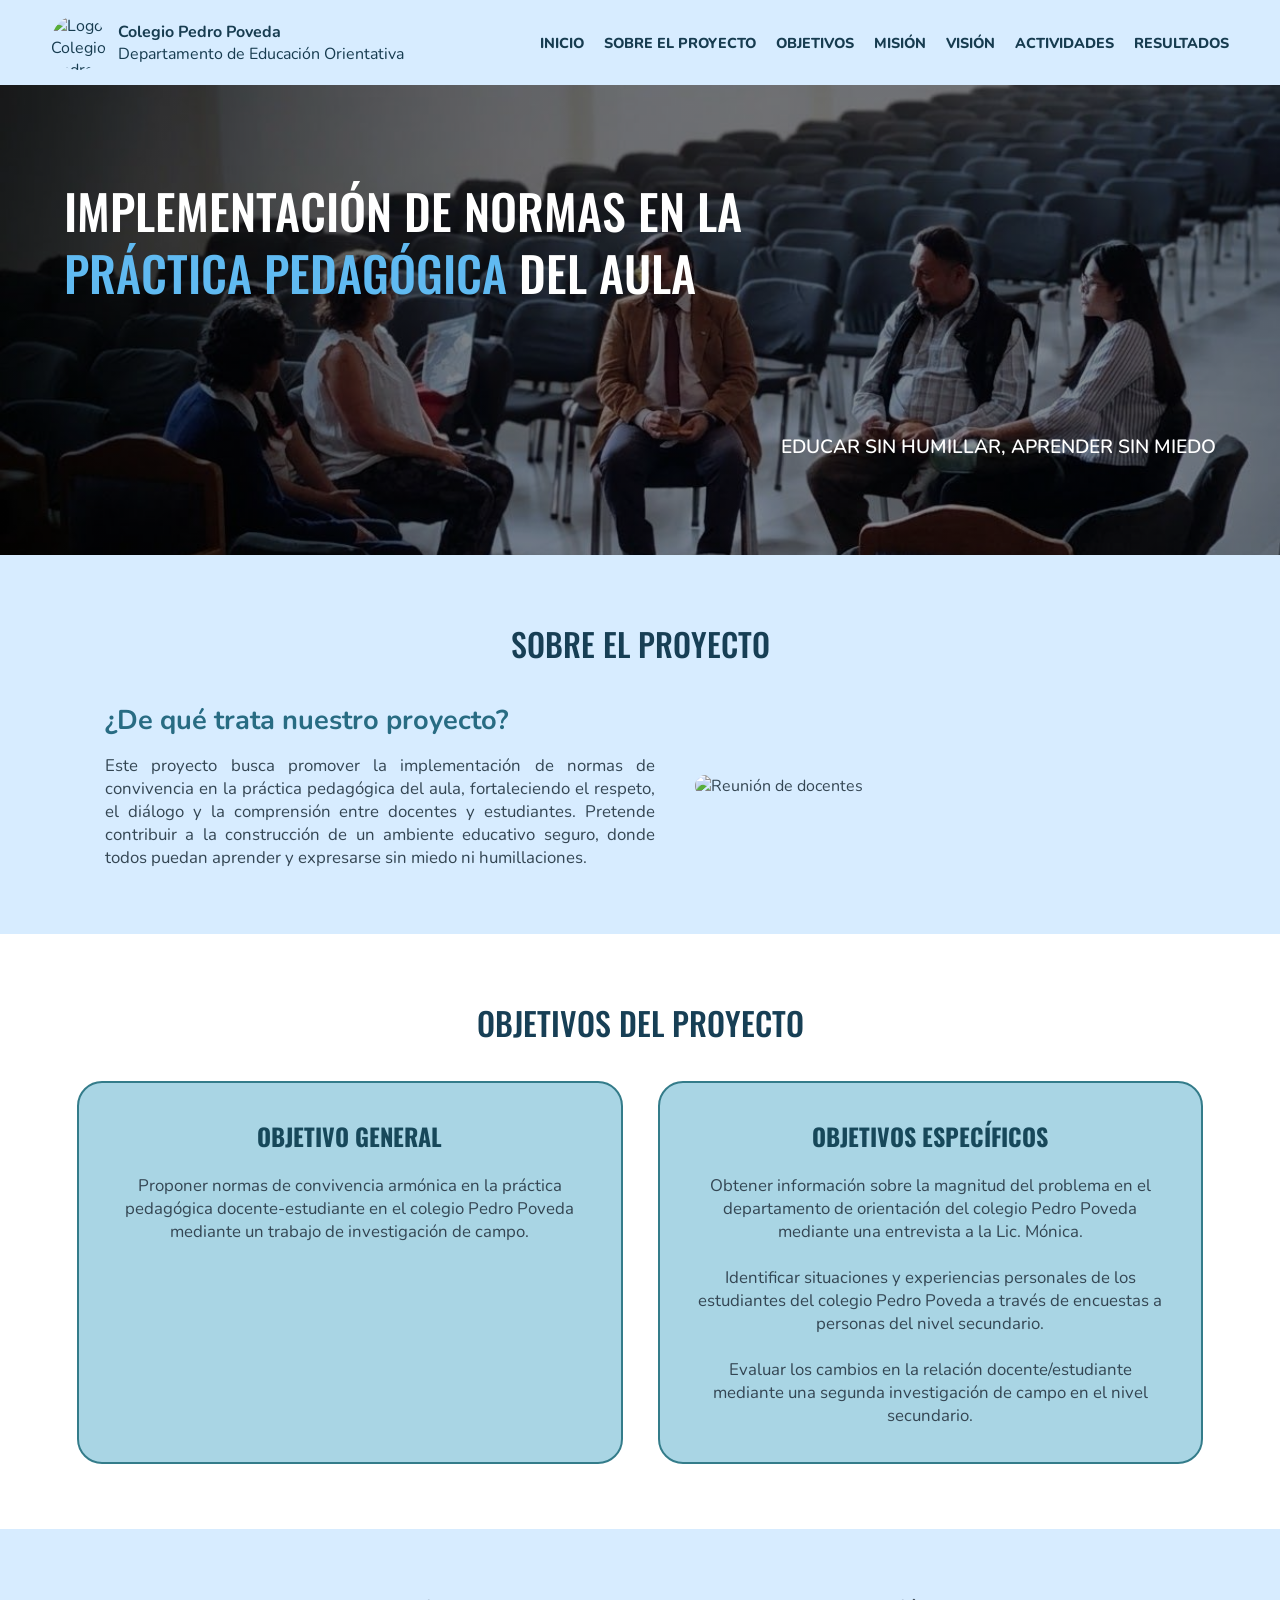
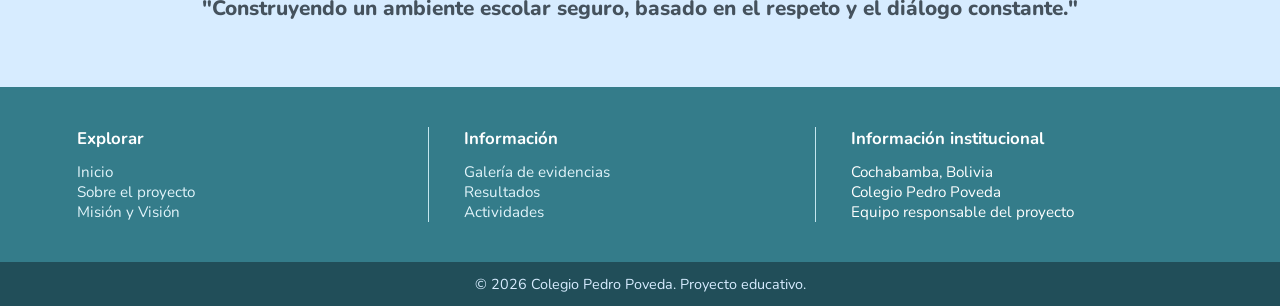
==== commit 30dbbd81: "ollaaaa" ====
--- a/index.html
+++ b/index.html
@@ -8,6 +8,7 @@
 <link rel="preconnect" href="https://fonts.gstatic.com" crossorigin>
 <link href="https://fonts.googleapis.com/css2?family=Oswald:wght@400;500;600&family=Nunito:wght@400;600;700;800&family=Caveat:wght@400;500&display=swap" rel="stylesheet">
 <style>
+
 *{
     margin:0;
     padding:0;
@@ -20,9 +21,7 @@
     font-family:'Nunito',sans-serif;
     color:#344653;
     background-color:#ffffff;
-    line-height:1.6;
-}
-/* ENCABEZADO */
+}
 header{
     background-color:#d7ecff;
     display:flex;
@@ -36,7 +35,7 @@
     display:flex;
     align-items:center;
     gap:12px;
-    text-decoration:none;
+    text-decoration:none; 
     color:#173c50;
 }
 .logo-area img{
@@ -48,12 +47,6 @@
 .logo-area div{
     display:flex;
     flex-direction:column;
-}
-.logo-area strong{
-    font-size:1.1rem;
-}
-.logo-area span{
-    font-size:0.85rem;
 }
 nav {
     list-style:none;
@@ -71,7 +64,6 @@
 nav a:hover{
     color:#2999bd;
 }
-/* PORTADA */
 .hero{
     min-height:470px;
     background:
@@ -98,12 +90,11 @@
     color:#60baf1;
 }
 .frase-portada{
-    align-self:flex-end;
+                                     align-self:flex-end;
     margin-top:130px;
     font-size:1.2rem;
     font-weight:600;
 }
-/* ESTILO GENERAL DE SECCIONES */
 section{
     padding:65px 6%;
 }
@@ -114,7 +105,7 @@
     text-align:center;
     color:#173f55;
     margin-bottom:35px;
-    text-transform:uppercase;
+                                        text-transform:uppercase;
 }
 .fondo-azul{
     background-color:#d7ecff;
@@ -155,7 +146,7 @@
     .sobre-imagen img{
         width:100%;
         height:280px;
-        object-fit:cover;
+                                            object-fit:cover;
         border-radius:20px;
     }
     /* OBJETIVOS */
@@ -185,7 +176,6 @@
         text-align:center;
         font-size:1.05rem;
     }
-    /* FRASE FINAL */
     .frase-final{
         background-color:#d7ecff;
         padding:65px 10%;
@@ -196,7 +186,6 @@
         font-weight:800;
         color:#45525d;
     }
-    /* PIE DE PÁGINA */
     footer{
         background-color:#347c8a;
         color:#ffffff;
@@ -240,7 +229,6 @@
 </style>
 </head>
 <body>
-<!-- ENCABEZADO -->
 <header>
     <a href="#inicio" class="logo-area">
         <img src="logo-pedro-poveda.png" alt="Logo Colegio Pedro Poveda">
@@ -259,7 +247,6 @@
         <a href="#resultados">RESULTADOS</a>
     </nav>
 </header>
-<!-- PORTADA -->
 <section id="inicio" class="hero" style="background-image: linear-gradient(rgba(0,0,0,0.45), rgba(0,0,0,0.45)), url('portada.jpg'); background-size: cover; background-position: center;">
   <h1>
     IMPLEMENTACIÓN DE NORMAS EN LA
@@ -269,7 +256,6 @@
     EDUCAR SIN HUMILLAR, APRENDER SIN MIEDO
   </p>
 </section>
-<!-- SOBRE EL PROYECTO -->
 <section id="sobre" class="sobre">
     <h2 class="titulo">SOBRE EL PROYECTO</h2>
     <div class="sobre-contenido">
@@ -290,7 +276,6 @@
         </div>
     </div>
 </section>
-<!-- OBJETIVOS -->
 <section id="objetivo" class="objetivos">
     <h2 class="titulo">OBJETIVOS DEL PROYECTO</h2>
     <div class="objetivos-contenedor">
@@ -322,14 +307,12 @@
         </div>
     </div>
 </section>
-<!-- FRASE FINAL -->
 <section class="frase-final">
     <p>
         "Construyendo un ambiente escolar seguro, basado en
         el respeto y el diálogo constante."
     </p>
 </section>
-<!-- PIE DE PÁGINA -->
 <footer>
     <div class="footer-contenido">
         <div class="footer-columna">
